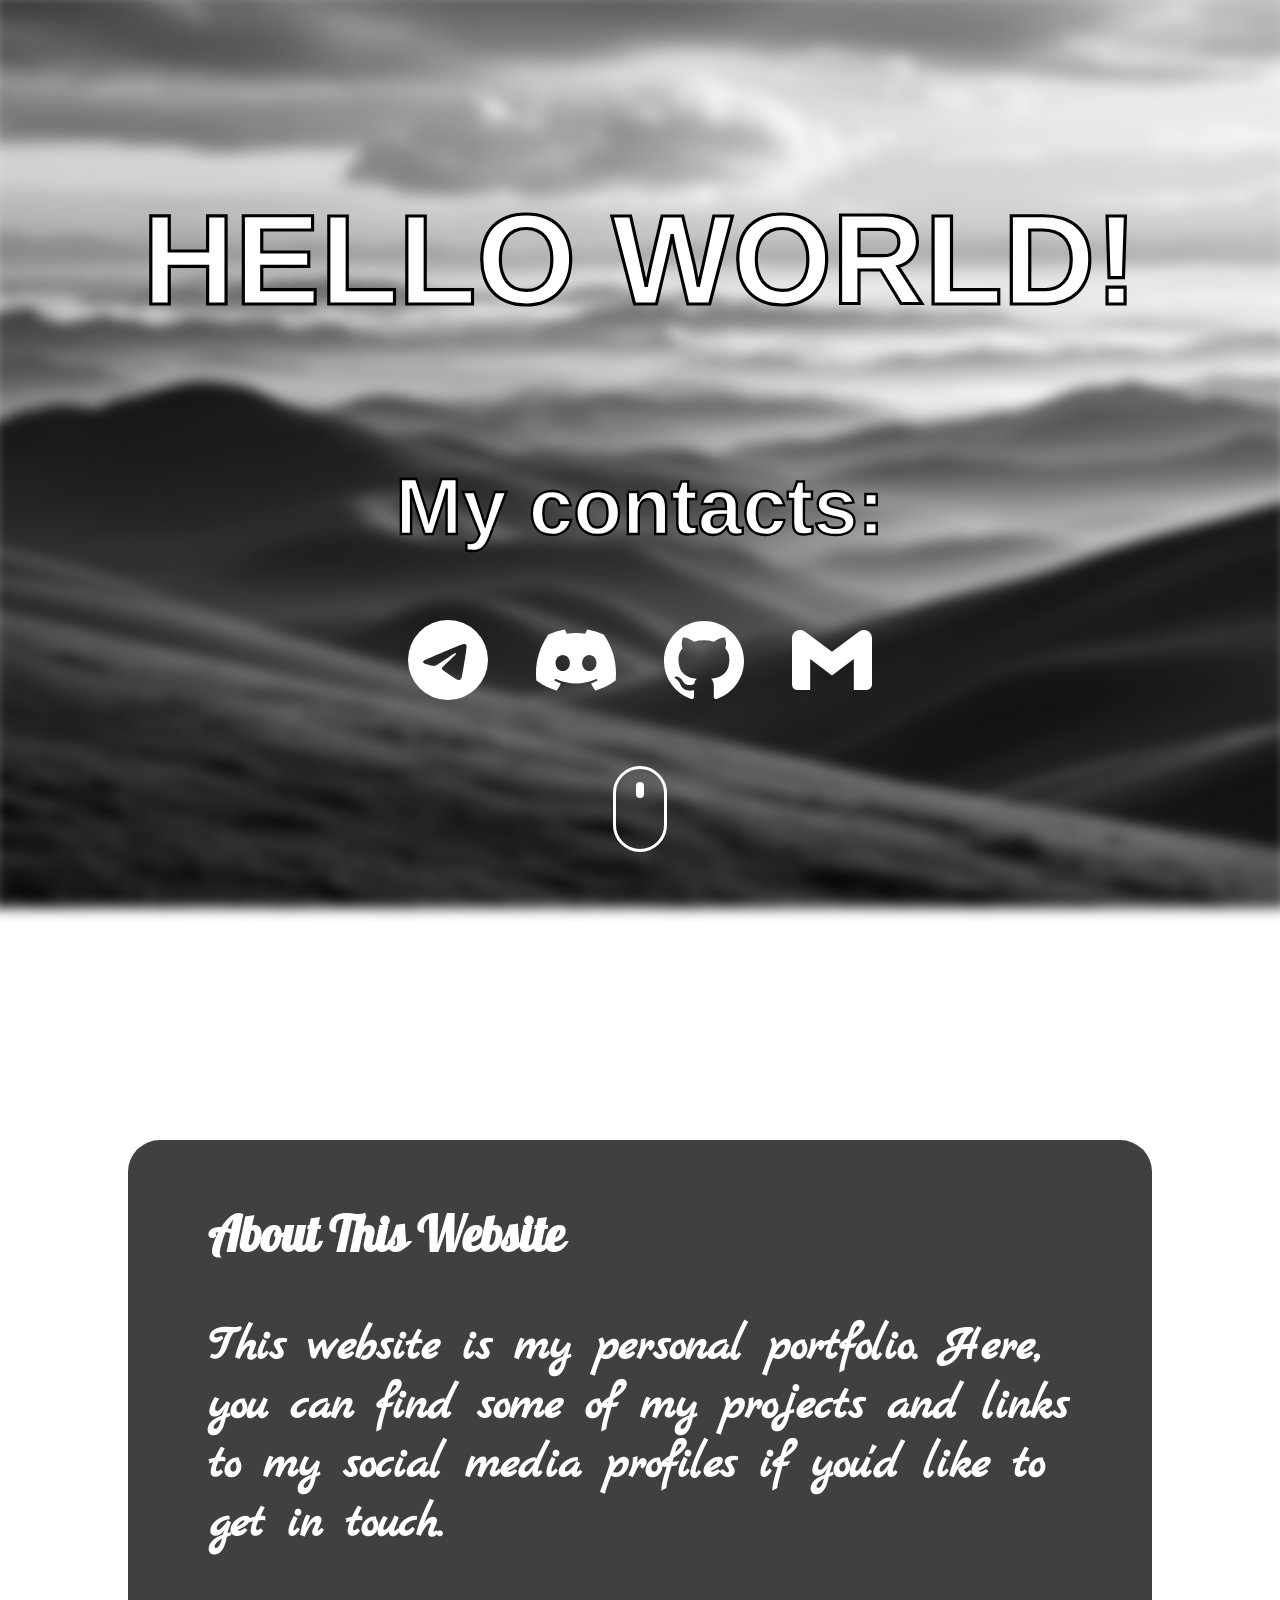
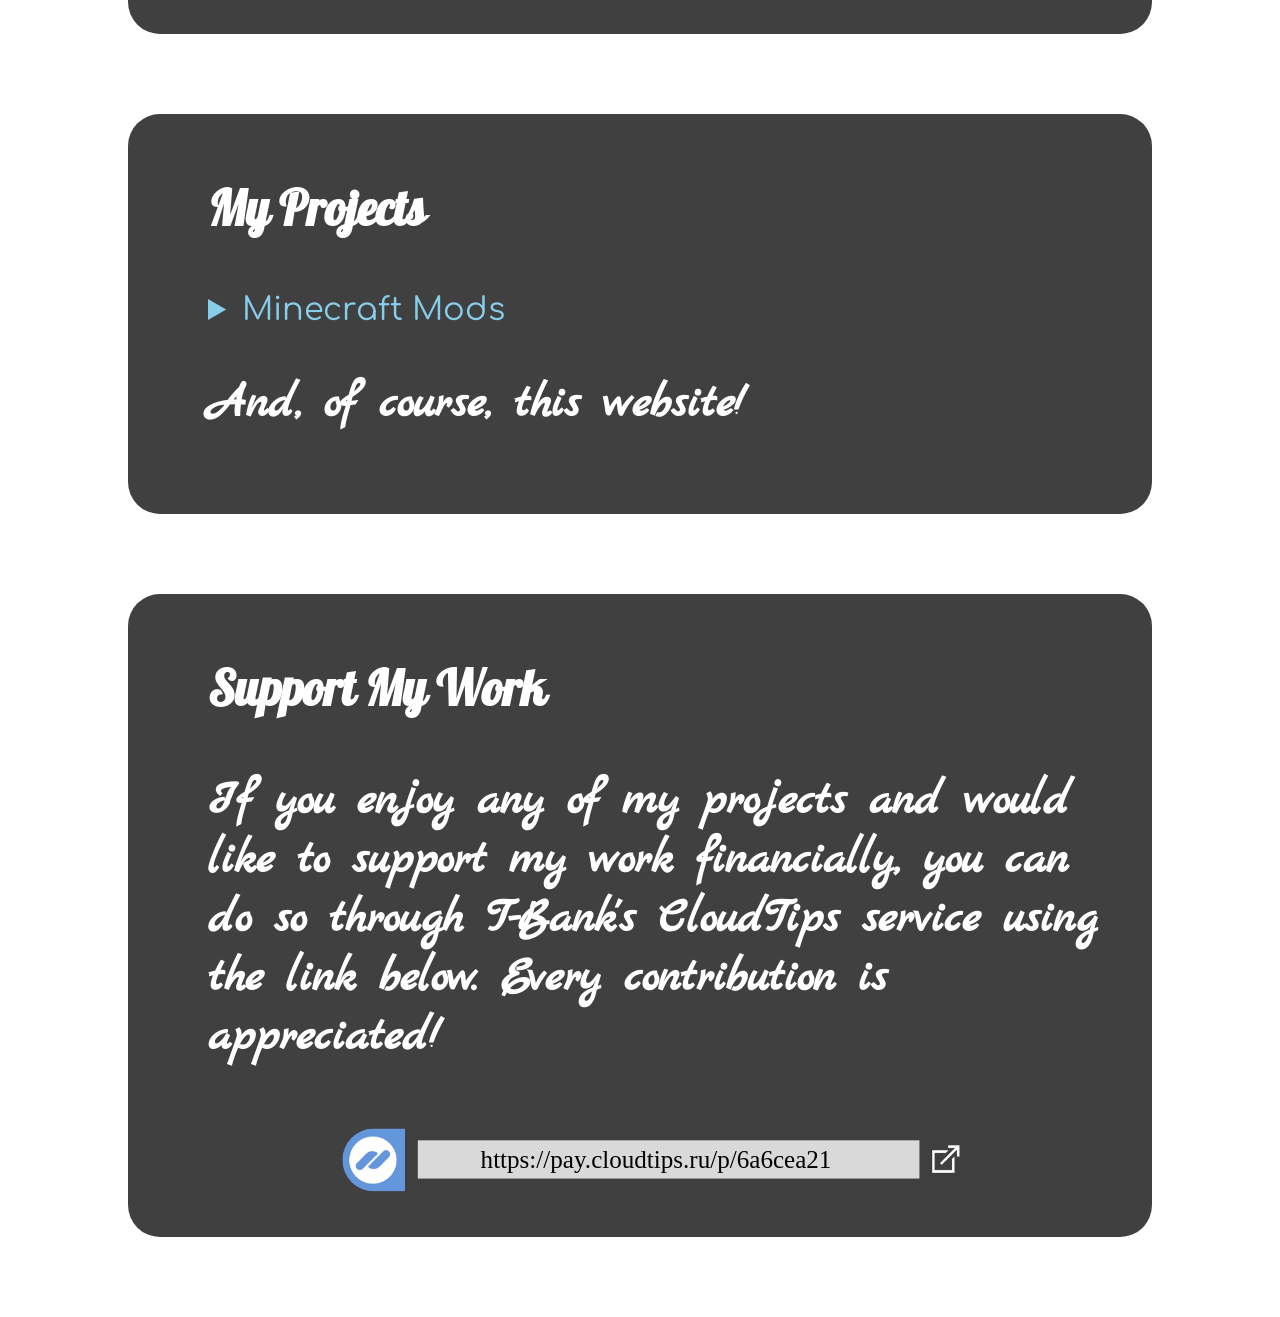
==== en.html @ 6dd1734a "Update" ====
<html>
<head>
    <meta charset="UTF-8">
    <title>My Website</title>
    <link rel="stylesheet" href="styles.css">

    <link rel="preconnect" href="https://fonts.googleapis.com">
    <link rel="preconnect" href="https://fonts.gstatic.com" crossorigin>
    <link href="https://fonts.googleapis.com/css2?family=Comfortaa:wght@300..700&family=Marck+Script&family=Pattaya&display=swap" rel="stylesheet">

</head>

<body>

<section class="first">

<div class="blur"> </div>

    <div class="body2">

        <h1>HELLO WORLD!</h1>
        <h2>My contacts:</h2>

        <div class="buttons">

            <a href="https://t.me/mistolf_official" target="_blank">
                <svg class="button1" xmlns="http://www.w3.org/2000/svg" width="5rem" height="5rem" fill="#ffffff" viewBox="0 0 24 24">
                    <title>Telegram</title>
                    <path d="M11.944 0A12 12 0 0 0 0 12a12 12 0 0 0 12 12 12 12 0 0 0 12-12A12 12 0 0 0 12 0a12 12 0 0 0-.056 0zm4.962 7.224c.1-.002.321.023.465.14a.506.506 0 0 1 .171.325c.016.093.036.306.02.472-.18 1.898-.962 6.502-1.36 8.627-.168.9-.499 1.201-.82 1.23-.696.065-1.225-.46-1.9-.902-1.056-.693-1.653-1.124-2.678-1.8-1.185-.78-.417-1.21.258-1.91.177-.184 3.247-2.977 3.307-3.23.007-.032.014-.15-.056-.212s-.174-.041-.249-.024c-.106.024-1.793 1.14-5.061 3.345-.48.33-.913.49-1.302.48-.428-.008-1.252-.241-1.865-.44-.752-.245-1.349-.374-1.297-.789.027-.216.325-.437.893-.663 3.498-1.524 5.83-2.529 6.998-3.014 3.332-1.386 4.025-1.627 4.476-1.635z"></path>
                </svg>
            </a>

            <a href="https://discord.com/users/886953399239737385" target="_blank">
                <svg class="button2" xmlns="http://www.w3.org/2000/svg" width="5rem" height="5rem" fill="#ffffff" viewBox="0 0 24 24">
                    <title>Discord</title>
                    <path d="M20.317 4.3698a19.7913 19.7913 0 00-4.8851-1.5152.0741.0741 0 00-.0785.0371c-.211.3753-.4447.8648-.6083 1.2495-1.8447-.2762-3.68-.2762-5.4868 0-.1636-.3933-.4058-.8742-.6177-1.2495a.077.077 0 00-.0785-.037 19.7363 19.7363 0 00-4.8852 1.515.0699.0699 0 00-.0321.0277C.5334 9.0458-.319 13.5799.0992 18.0578a.0824.0824 0 00.0312.0561c2.0528 1.5076 4.0413 2.4228 5.9929 3.0294a.0777.0777 0 00.0842-.0276c.4616-.6304.8731-1.2952 1.226-1.9942a.076.076 0 00-.0416-.1057c-.6528-.2476-1.2743-.5495-1.8722-.8923a.077.077 0 01-.0076-.1277c.1258-.0943.2517-.1923.3718-.2914a.0743.0743 0 01.0776-.0105c3.9278 1.7933 8.18 1.7933 12.0614 0a.0739.0739 0 01.0785.0095c.1202.099.246.1981.3728.2924a.077.077 0 01-.0066.1276 12.2986 12.2986 0 01-1.873.8914.0766.0766 0 00-.0407.1067c.3604.698.7719 1.3628 1.225 1.9932a.076.076 0 00.0842.0286c1.961-.6067 3.9495-1.5219 6.0023-3.0294a.077.077 0 00.0313-.0552c.5004-5.177-.8382-9.6739-3.5485-13.6604a.061.061 0 00-.0312-.0286zM8.02 15.3312c-1.1825 0-2.1569-1.0857-2.1569-2.419 0-1.3332.9555-2.4189 2.157-2.4189 1.2108 0 2.1757 1.0952 2.1568 2.419 0 1.3332-.9555 2.4189-2.1569 2.4189zm7.9748 0c-1.1825 0-2.1569-1.0857-2.1569-2.419 0-1.3332.9554-2.4189 2.1569-2.4189 1.2108 0 2.1757 1.0952 2.1568 2.419 0 1.3332-.946 2.4189-2.1568 2.4189Z"></path>
                </svg>
            </a>

            <a href="https://github.com/mishtwo2-arch" target="_blank">
                <svg class="button3" xmlns="http://www.w3.org/2000/svg" width="5rem" height="5rem" fill="#ffffff" viewBox="0 0 24 24">
                    <title>GitHub</title>
                    <path d="M12 .297c-6.63 0-12 5.373-12 12 0 5.303 3.438 9.8 8.205 11.385.6.113.82-.258.82-.577 0-.285-.01-1.04-.015-2.04-3.338.724-4.042-1.61-4.042-1.61C4.422 18.07 3.633 17.7 3.633 17.7c-1.087-.744.084-.729.084-.729 1.205.084 1.838 1.236 1.838 1.236 1.07 1.835 2.809 1.305 3.495.998.108-.776.417-1.305.76-1.605-2.665-.3-5.466-1.332-5.466-5.93 0-1.31.465-2.38 1.235-3.22-.135-.303-.54-1.523.105-3.176 0 0 1.005-.322 3.3 1.23.96-.267 1.98-.399 3-.405 1.02.006 2.04.138 3 .405 2.28-1.552 3.285-1.23 3.285-1.23.645 1.653.24 2.873.12 3.176.765.84 1.23 1.91 1.23 3.22 0 4.61-2.805 5.625-5.475 5.92.42.36.81 1.096.81 2.22 0 1.606-.015 2.896-.015 3.286 0 .315.21.69.825.57C20.565 22.092 24 17.592 24 12.297c0-6.627-5.373-12-12-12"></path>
                </svg>
            </a>

            <a href="mailto:mihadgestrim@gmail.com" target="_blank">
                <svg class="button4" xmlns="http://www.w3.org/2000/svg" width="5rem" height="5rem" fill="#ffffff" viewBox="0 0 24 24">
                    <title>Gmail</title>
                    <path d="M24 5.457v13.909c0 .904-.732 1.636-1.636 1.636h-3.819V11.73L12 16.64l-6.545-4.91v9.273H1.636A1.636 1.636 0 0 1 0 19.366V5.457c0-2.023 2.309-3.178 3.927-1.964L5.455 4.64 12 9.548l6.545-4.91 1.528-1.145C21.69 2.28 24 3.434 24 5.457z"></path>
                </svg>
            </a>

        </div>

    </div>

    <div class="mouse">
        <div class="button">
            <a href="#about">
                <div class="mouse-icon">
                    <div class="scroll">
                    </div>
                </div>
            </a>
        </div>
    </div>

</section>

<div class="two_about">

    <div class="panel_zero" id="about">
        <div class="in_panel_zero">
            <h3>About This Website</h3>
            <h6>
                This website is my personal portfolio.
                Here, you can find some of my projects
                and links to my social media profiles
                if you'd like to get in touch.
            </h6>
        </div>
    </div>

    <div class="panel_one">
        <div class="in_panel_one">
            <h3>My Projects</h3>

            <details>
                <summary style="cursor: pointer;">Minecraft Mods</summary>

                <a href="two_mine.html" target="_blank" class="icon_one">
                    <img src="icon_div.png" alt="Diversity of Flowers icon">
                    Diversity of Flowers
                </a>

                <a href="one_mine.html" target="_blank" class="icon_two">
                    <img src="13313.png" alt="Loyal Companion icon">
                    Loyal Companion
                </a>

            </details>

            <h6>And, of course, this website!</h6>

        </div>
    </div>

    <div class="panel_two">
        <div class="in_panel_two">
            <h3>Support My Work</h3>

            <h6>
                If you enjoy any of my projects and would like
                to support my work financially, you can do so
                through T-Bank's CloudTips service using the
                link below. Every contribution is appreciated!
            </h6>

            <div class="cloud">

                <a href="https://pay.cloudtips.ru/p/6a6cea21" target="_blank">
                    <img class="img_pc" alt="CloudTips" src="Group%203.png">
                    <img class="img_mb" alt="CloudTips" src="Group%202.png">
                </a>

                <span>https://pay.cloudtips.ru/p/6a6cea21</span>

                <h4>
                </h4>

            </div>

        </div>
    </div>

</div>

<section>
</section>

<script src="script.js"></script>

</body>
</html>
---- styles.css ----
body {
    margin: 0;
    display: flex;
    flex-direction: column;
}

.first {
    width: 100%;
    height: 100vh;

    display: flex;
    flex-direction: column;
    align-items: center;


    box-sizing: border-box;

    margin-top: 5rem;
}

h1 {
    color: white;
    font-family: Arial, sans-serif;
    font-size: 8rem;
    -webkit-text-stroke: 0.2rem black;
    text-align: center;
}

h2 {
    color: white;
    font-family: Arial, sans-serif;
    font-size: 5rem;
    -webkit-text-stroke: 0.15rem black;
    text-align: center;
    margin-top: 8rem;
}

.blur {
    background-image: url("StockCake-Misty_Mountain_Waves-1792778-standard.jpg");
    background-size: cover;
    background-repeat: no-repeat;
    inset: 0;
    filter: blur(0.4rem);
    position: fixed;
    z-index: -1;
    margin: -0.5rem;
}

.buttons {
    margin-top: 1rem;
    display: flex;
    gap: 3rem;
    justify-content: center;
    width: 100vw;
}

.button1:hover {
    transform: scale(0.9);
}

.button2:hover {
    transform: scale(0.9);
}

.button3:hover {
    transform: scale(0.9);
}

.button4:hover {
    transform: scale(0.9);
}


.mouse {
    position: absolute;
    bottom: 3rem;
    left: 50%;
}

.button {
    transform: translateX(-50%);
}

.mouse-icon {
    width: 3rem;
    height: 5rem;
    border: 0.2rem solid white;
    border-radius: 2rem;
}

.scroll {
    width: 0.50rem;
    height: 1rem;
    background: white;
    border-radius: 2rem;
    margin: 0.8rem auto;
    animation: scroll 1.5s infinite;
}



html {
    scroll-behavior: smooth;
}

.two_about {
    width: 100%;
    min-height: 150vh;
}

.panel_one {
    background: rgba(0, 0, 0, 0.75);

    padding-left: 5rem;
    padding-bottom: 2rem;

    padding-right: 3rem ;
    margin-left: 10%;
    margin-right: 10%;

    border-radius: 2rem;
    backdrop-filter: blur(0.6rem);

    margin-top: 5rem;

    min-height: 16rem;
}

.panel_zero {
    background: rgba(0, 0, 0, 0.75);


    padding-left: 5rem;
    padding-right: 3rem ;
    padding-bottom: 2rem;
    margin-left: 10%;
    margin-right: 10%;

    border-radius: 2rem;
    backdrop-filter: blur(0.6rem);

    margin-top: 10rem;

    min-height: 16rem;
}

.panel_two {
    background: rgba(0, 0, 0, 0.75);

    padding-left: 5rem;
    padding-right: 3rem ;
    padding-bottom: 2rem;
    margin-left: 10%;
    margin-right: 10%;

    border-radius: 2rem;
    backdrop-filter: blur(0.6rem);

    margin-top: 5rem;
    margin-bottom: 5rem ;

    min-height: 16rem;
}

.in_panel_one {

}

.in_panel_zero {

}

summary {
    color: skyblue;
    font-family: "Comfortaa", sans-serif;
    font-size: 2rem;
}

details {
    color: white;
    font-family: Arial, sans-serif;
    font-size: 5rem;

}



.icon_one img {
    width: 4rem;
    padding-top: 2rem;

}

.icon_one {
    text-decoration: none;
    color: white;
    font-family: "Marck Script", cursive;
    font-size: 6rem;


    margin-top: 3rem;
    margin-bottom: 3rem;
}

.icon_one:hover {
    color: gray;
}

.icon_two img {
    width: 4rem;
    padding-top: 2rem;

}

.icon_two {
    text-decoration: none;
    color: white;
    font-family: "Marck Script", cursive;
    font-size: 6rem;


    margin-top: 3rem;
    margin-bottom: 3rem;
}

.icon_two:hover {
    color: gray;
}

a {
    display: block;
}

h4 {
    color: white;
    font-family: Arial, sans-serif;
    font-size: 2rem;
}

h3 {
    color: white;
    font-family: "Pattaya", sans-serif;
    font-size: 3rem;

    padding-top: 4rem;
}

h6 {
    color: white;
    font-family: "Marck Script", cursive;
    font-size: 3rem;


    margin-top: 3rem;
    margin-bottom: 3rem;

}

h5 {
    color: white;
    font-family: Arial, sans-serif;
    font-size: 3rem;
}

.cloud {
    display: flex;
    width: 100%;
    justify-content: center;

    position: relative;

    container-type: inline-size;

    transform: scale(0.7);

}

.cloud img {
    width: 100%;
    height: auto;
    border-radius: 5rem;

}

.cloud img:hover {
    box-shadow: 0 0 2rem rgba(255, 255, 255, 0.8);
}

span {
    color: black;
    font-size: 4cqw;

    position: absolute;

    top: 26%;
}

.img_mb {
    display: none;
}




@keyframes scroll {
    0% {
        transform: translateY(0);
        opacity: 1;
    }

    50% {
        transform: translateY(0.6rem);
        opacity: 0.4;
    }

    100% {
        transform: translateY(0);
        opacity: 1;
    }
}


@media (max-width: 1000px) {



    h1 {
        font-size: 14rem;
        color: white;
    }

    .buttons svg {
        transform: scale(1.5);
    }

    .buttons{
        gap: 5rem;
    }

    h3 {
        color: white;
        font-family: "Pattaya", sans-serif;
        font-size: 5rem;

        padding-top: 4rem;
    }

    h6 {
        color: white;
        font-family: "Marck Script", cursive;
        font-size: 5rem;


        margin-top: 3rem;
        margin-bottom: 3rem;

    }

    .mouse {
        bottom: 15rem;
    }

    .mouse-icon {
        transform: scale(1.5);
    }

    .body2 {
        padding-top: 1rem;


    }

    summary {
        color: skyblue;
        font-family: "Comfortaa", sans-serif;
        font-size: 3rem;


    }

    details {
        cursor: pointer;
        user-select: none;
    }

    .img_pc {
        display: none;
    }

    .img_mb {
        display: block;
    }

    span {
        display: none;
    }

    .cloud {
        display: flex;
        width: 100%;
        justify-content: center;

        position: relative;

        container-type: inline-size;

        transform: scale(0.9);

    }

}
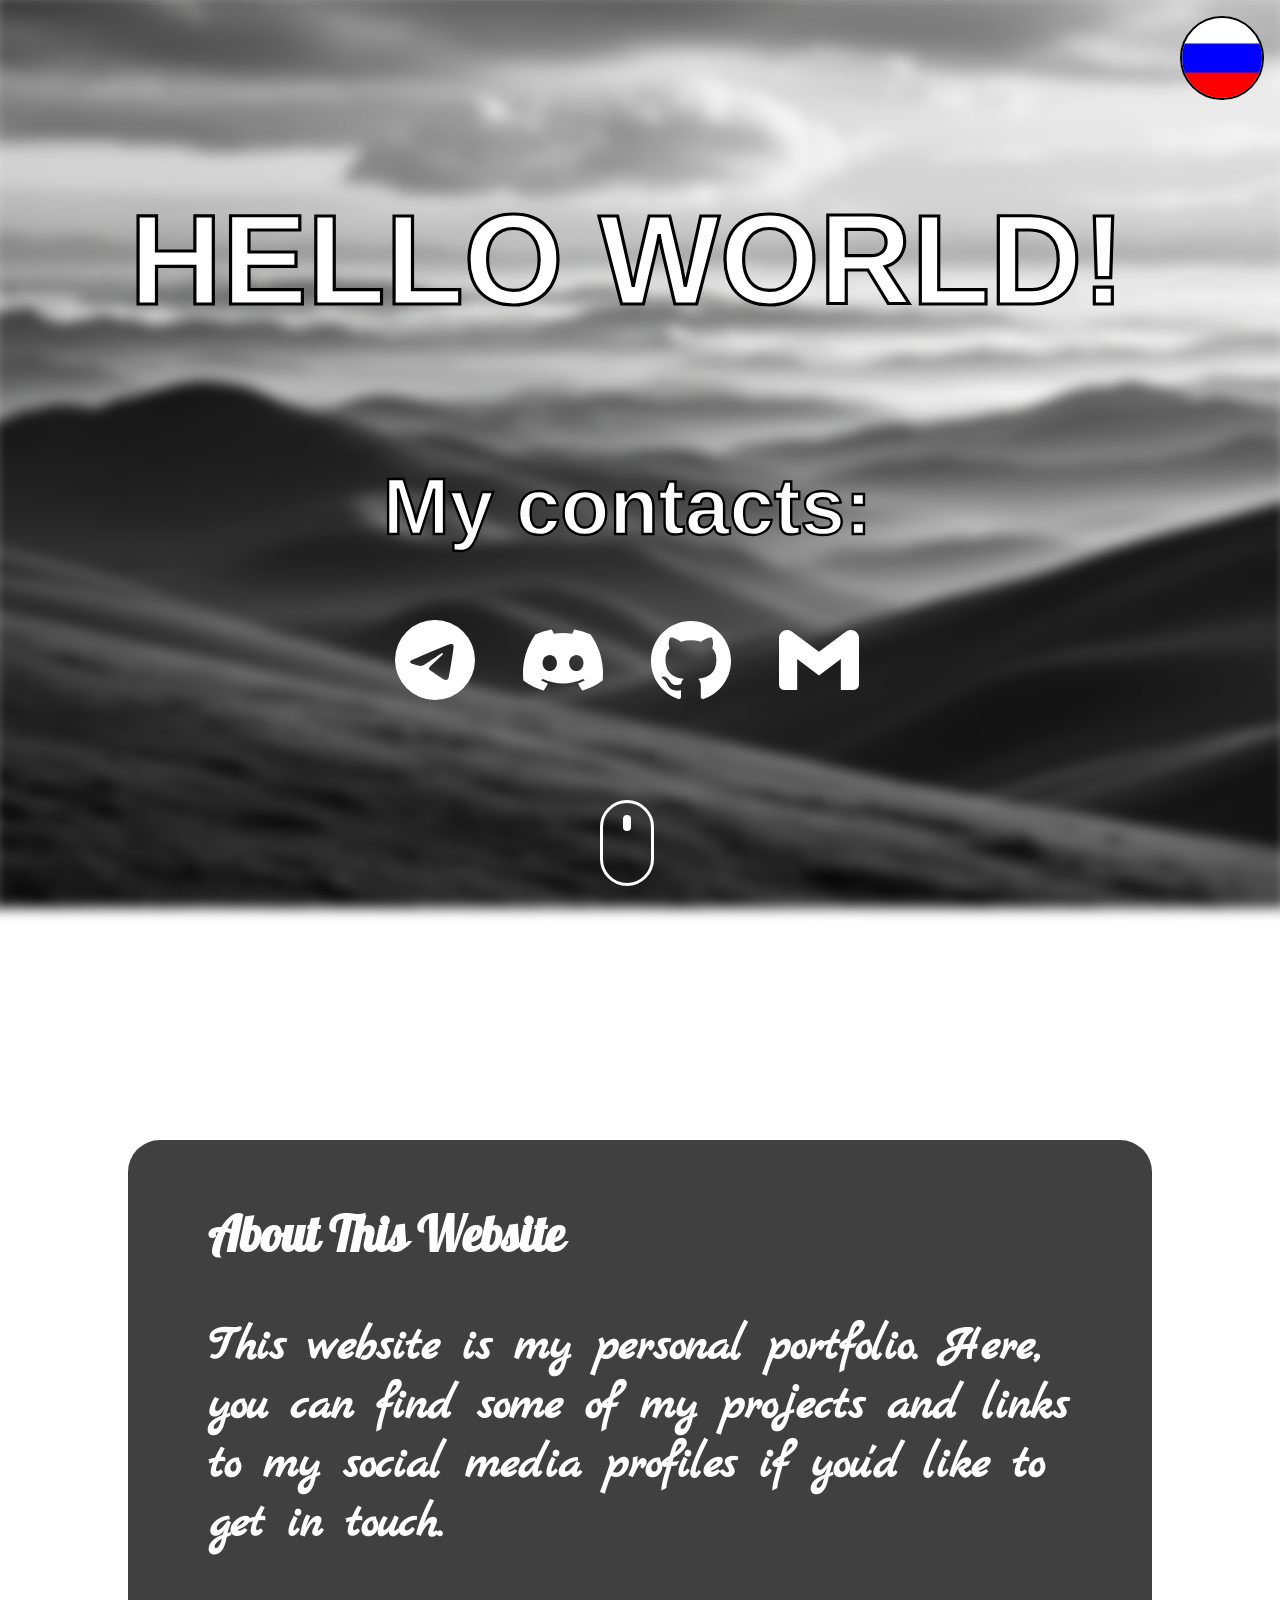
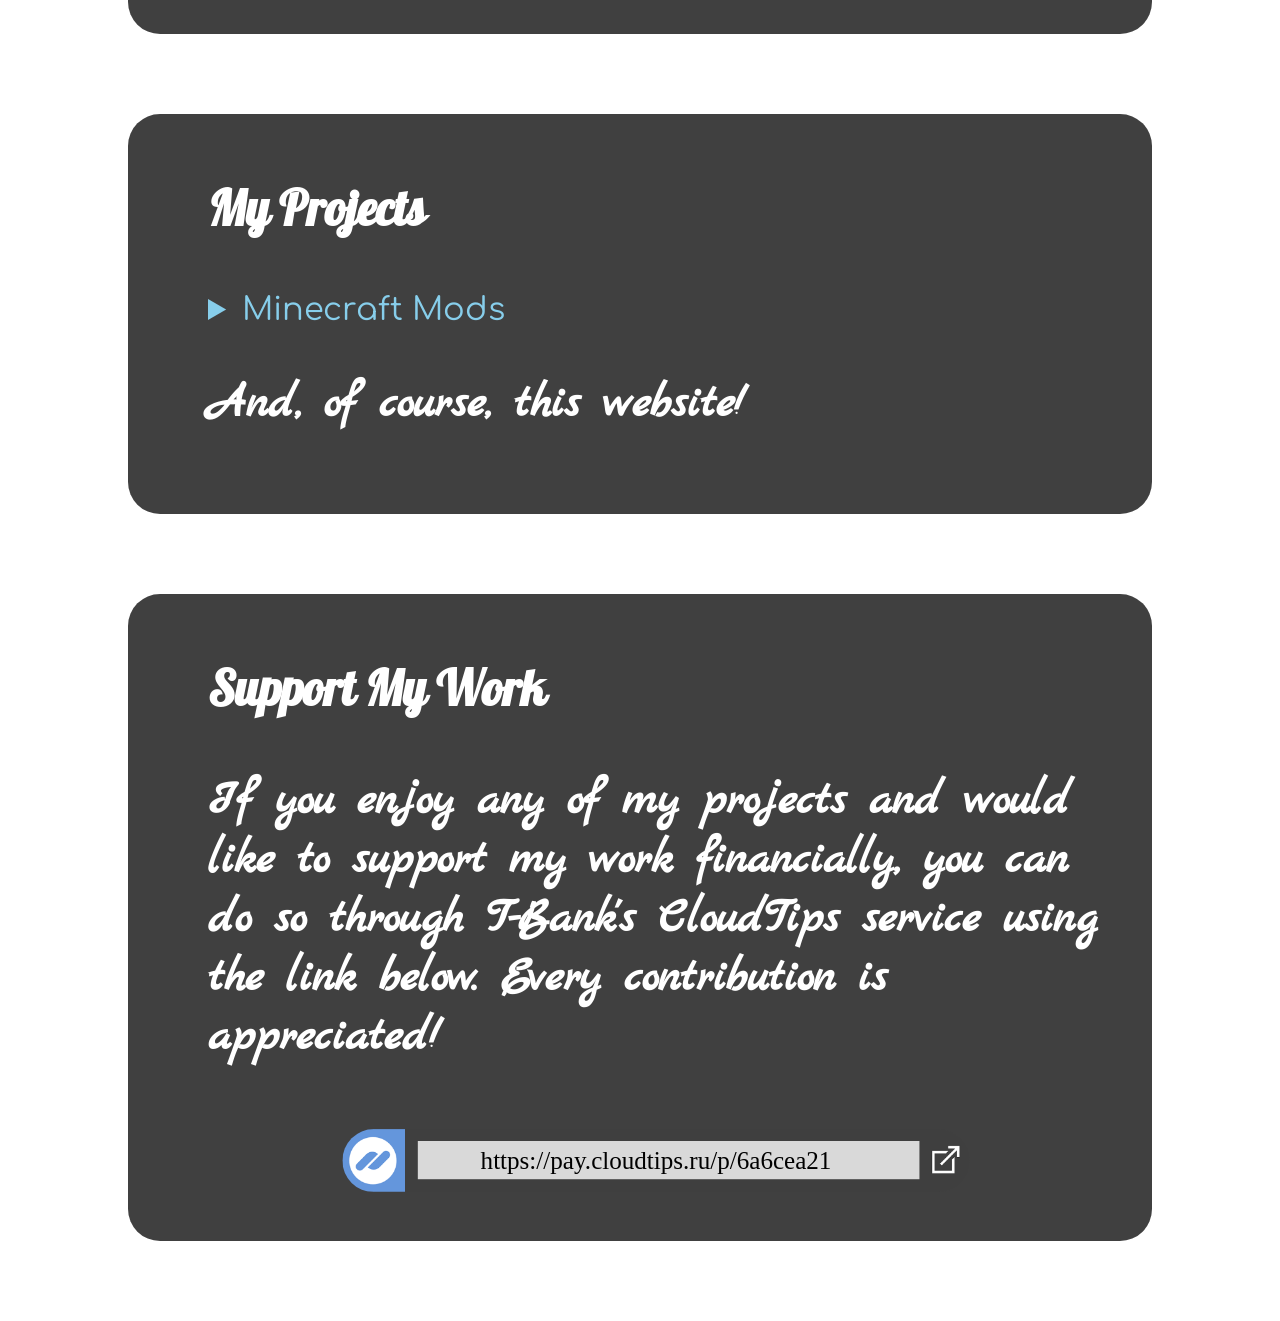
==== commit 39c2acf5: "pre final" ====
--- a/en.html
+++ b/en.html
@@ -1,3 +1,4 @@
+<!DOCTYPE html>
 <html>
 <head>
     <meta charset="UTF-8">
@@ -15,7 +16,9 @@
 <section class="first">
 
 <div class="blur"> </div>
-
+<a href="ru.html">
+    <img alt="ru" class="run" src="ru.jpg">
+</a>
     <div class="body2">
 
         <h1>HELLO WORLD!</h1>
@@ -54,6 +57,8 @@
         </div>
 
     </div>
+    <div class="all_1">
+
 
     <div class="mouse">
         <div class="button">
@@ -66,7 +71,11 @@
         </div>
     </div>
 
+    </div>
+
 </section>
+
+
 
 <div class="two_about">
 
@@ -139,7 +148,7 @@
 <section>
 </section>
 
-<script src="script.js"></script>
+<script src="script_2.js"></script>
 
 </body>
 </html>              
--- a/styles.css
+++ b/styles.css
@@ -1,3 +1,6 @@
+html {
+
+}
 
 body {
     margin: 0;
@@ -6,6 +9,8 @@
 }
 
 .first {
+    max-width: 98vw;
+
     width: 100%;
     height: 100vh;
 
@@ -49,6 +54,7 @@
 
 .buttons {
     margin-top: 1rem;
+    margin-bottom: 1rem;
     display: flex;
     gap: 3rem;
     justify-content: center;
@@ -74,8 +80,7 @@
 
 .mouse {
     position: absolute;
-    bottom: 3rem;
-    left: 50%;
+    top: calc(100% + 5rem);
 }
 
 .button {
@@ -98,7 +103,9 @@
     animation: scroll 1.5s infinite;
 }
 
-
+.all_1 {
+    position: relative;
+}
 
 html {
     scroll-behavior: smooth;
@@ -320,10 +327,25 @@
     }
 }
 
+.run {
+    position: absolute;
+    top: 1rem;
+    right: 1rem;
+    max-inline-size: 5rem;
+    border-radius: 5rem;
+    border: 0.15rem solid black;
+}
+
+.run:hover {
+    transform: scale(0.9);
+}
+
 
 @media (max-width: 1000px) {
 
-
+    .run {
+        max-inline-size: 7rem;
+    }
 
     h1 {
         font-size: 14rem;
@@ -358,7 +380,7 @@
     }
 
     .mouse {
-        bottom: 15rem;
+        top: calc(100% + 15rem);
     }
 
     .mouse-icon {
